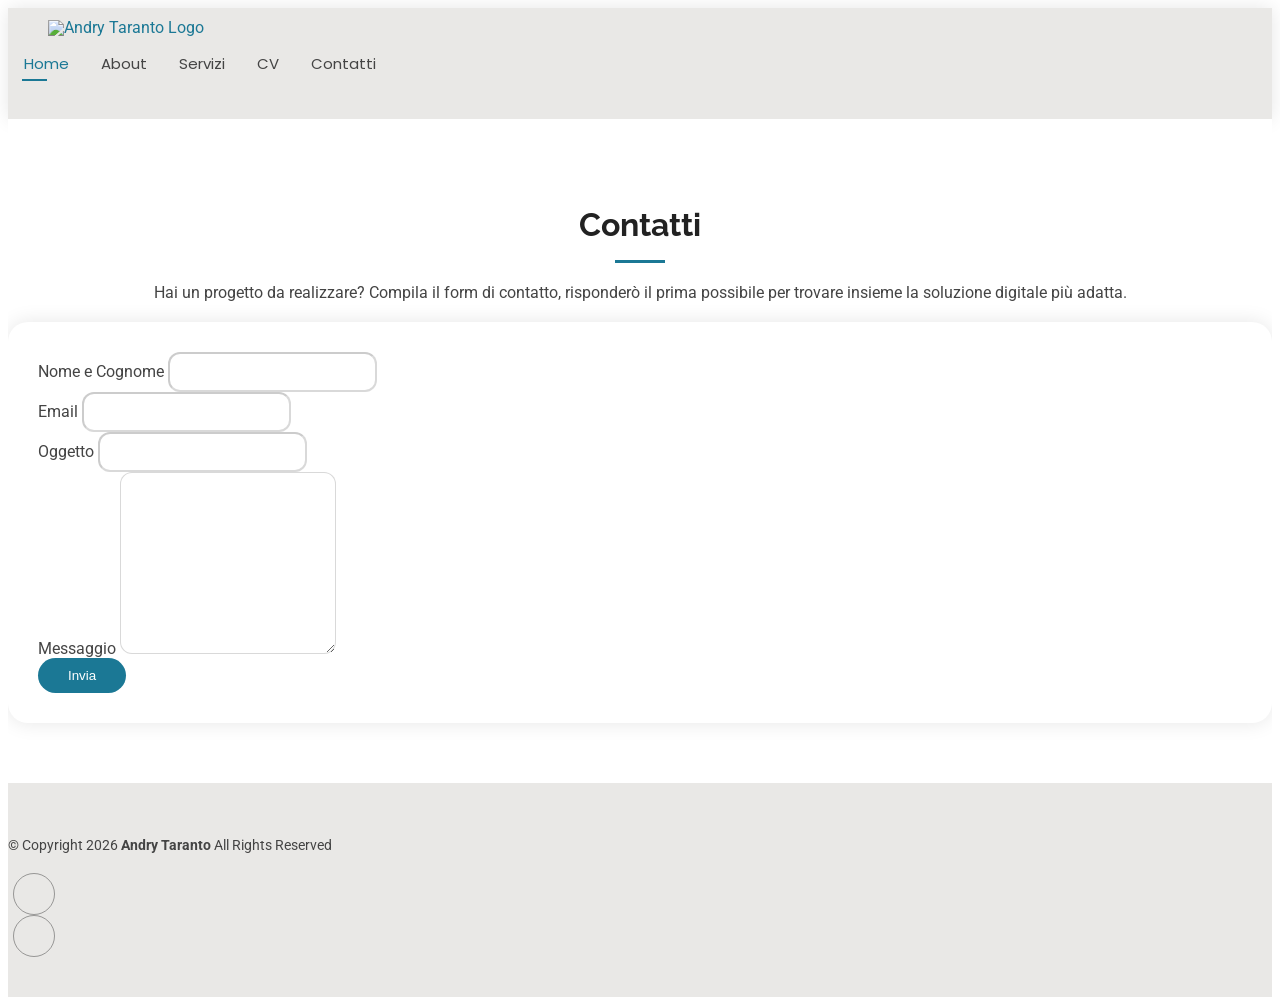
==== contatti.html @ 2120cf8f "pagina contatti + form emailjs + cv" ====
<!DOCTYPE html>
<html lang="en">

<head>
  <meta charset="utf-8">
  <meta content="width=device-width, initial-scale=1.0" name="viewport">
  <title>Andry Taranto </title>
  <meta name="description" content="">
  <meta name="keywords" content="">

  <!-- Favicons -->
  <link href="assets/img/favicon_andry-bg.png" rel="icon">

  <!-- Fonts -->
  <link href="https://fonts.googleapis.com" rel="preconnect">
  <link href="https://fonts.gstatic.com" rel="preconnect" crossorigin>
  <link href="https://fonts.googleapis.com/css2?family=Roboto:ital,wght@0,100;0,300;0,400;0,500;0,700;0,900;1,100;1,300;1,400;1,500;1,700;1,900&family=Poppins:ital,wght@0,100;0,200;0,300;0,400;0,500;0,600;0,700;0,800;0,900;1,100;1,200;1,300;1,400;1,500;1,600;1,700;1,800;1,900&family=Raleway:ital,wght@0,100;0,200;0,300;0,400;0,500;0,600;0,700;0,800;0,900;1,100;1,200;1,300;1,400;1,500;1,600;1,700;1,800;1,900&display=swap" rel="stylesheet">

  <!-- Vendor CSS Files -->
  <link href="assets/vendor/bootstrap/css/bootstrap.min.css" rel="stylesheet">
  <link href="assets/vendor/bootstrap-icons/bootstrap-icons.css" rel="stylesheet">
  <link href="assets/vendor/aos/aos.css" rel="stylesheet">
  <link href="assets/vendor/swiper/swiper-bundle.min.css" rel="stylesheet">
  <link href="assets/vendor/glightbox/css/glightbox.min.css" rel="stylesheet">

  <!-- Main CSS File -->
  <link href="assets/css/main.css" rel="stylesheet">

</head>

<body class="contact-page">

  <header id="header" class="header d-flex align-items-center light-background sticky-top">
    <div class="container-fluid position-relative d-flex align-items-center justify-content-between">

      <a href="index.html" class="logo d-flex align-items-center me-auto me-xl-0">
        <img src="assets/img/logo_sito_andrytaranto.png" alt="Andry Taranto Logo">
      </a>

      <nav id="navmenu" class="navmenu">
        <ul>
          <li><a href="index.html" class="active">Home</a></li>
          <li><a href="index.html#about">About</a></li>
          <li><a href="index.html#services">Servizi</a></li>
          <li><a href="cv.html">CV</a></li>
          <li><a href="contatti.html">Contatti</a></li>
        </ul>
        <i class="mobile-nav-toggle d-xl-none bi bi-list"></i>
      </nav>

      <div class="header-social-links">
        <a href="https://www.linkedin.com/in/andreinataranto/" target="_blank" class="linkedin"><i class="bi bi-linkedin"></i></a>
        <a href="https://www.behance.net/gallery/135081505/Portfolio-Andreina-Taranto" target="_blank" class="behance"><i class="bi bi-behance"></i></a>
      </div>

    </div>
  </header>

  <main class="main">

    <!-- Contact Section -->
    <section id="contact" class="contact section">

      <!-- Section Title -->
      <div class="container section-title" data-aos="fade-up">
        <h2>Contatti</h2>
        <p>Hai un progetto da realizzare? Compila il form di contatto, risponderò il prima possibile per trovare insieme la soluzione digitale più adatta. </p>
      </div><!-- End Section Title -->

<div class="container" data-aos="fade-up" data-aos-delay="100">

  <div class="row justify-content-center">

    <div class="col-lg-7">
      <form id="contact-form" class="email-form" data-aos="fade-up" data-aos-delay="200">
        
        <div class="row gy-4">

          <div class="col-md-6">
            <label for="name-field" class="pb-2">Nome e Cognome</label>
            <input type="text" name="name" id="name-field" class="form-control" required>
          </div>

          <div class="col-md-6">
            <label for="email-field" class="pb-2">Email</label>
            <input type="email" class="form-control" name="email" id="email-field" required>
          </div>

          <div class="col-md-12">
            <label for="subject-field" class="pb-2">Oggetto</label>
            <input type="text" class="form-control" name="subject" id="subject-field" required>
          </div>

          <div class="col-md-12">
            <label for="message-field" class="pb-2">Messaggio</label>
            <textarea class="form-control" name="message" rows="10" id="message-field" required></textarea>
          </div>

          <!-- reCAPTCHA -->
          <div class="col-md-12 text-center">
            <div class="g-recaptcha" data-sitekey="6Ldn258sAAAAAC4zrTqHimNMh4dBRYArF_YlAk2s"></div>
          </div>

          <div class="col-md-12 text-center">
            <div class="loading" style="display:none;">Loading</div>
            <div class="error-message" style="display:none;"></div>
            <div class="sent-message" style="display:none;">Il tuo messaggio è stato inviato. Grazie!</div>

            <button type="submit">Invia</button>
          </div>

        </div>

      </form>
    </div>

  </div>

</div>

    </section><!-- /Contact Section -->

  </main>

  <footer id="footer" class="footer light-background">

    <div class="container">
      <div class="copyright text-center ">
        <p>© <span>Copyright 2026</span> <strong class="px-1 sitename">Andry Taranto</strong> <span>All Rights Reserved<br></span></p>
      </div>
      <div class="social-links d-flex justify-content-center">
        <a href="https://www.linkedin.com/in/andreinataranto/"  target="_blank" class="linkedin"><i class="bi bi-linkedin"></i></a>
        <a href="https://www.behance.net/gallery/135081505/Portfolio-Andreina-Taranto" target="_blank" class="behance"><i class="bi bi-behance"></i></a>
      </div>
    </div>

  </footer>

  <!-- Scroll Top -->
  <a href="#" id="scroll-top" class="scroll-top d-flex align-items-center justify-content-center"><i class="bi bi-arrow-up-short"></i></a>

  <!-- Preloader -->
  <div id="preloader"></div>

  <!-- Vendor JS Files -->
  <script src="assets/vendor/bootstrap/js/bootstrap.bundle.min.js"></script>
  <script src="assets/vendor/aos/aos.js"></script>
  <script src="assets/vendor/waypoints/noframework.waypoints.js"></script>
  <script src="assets/vendor/purecounter/purecounter_vanilla.js"></script>
  <script src="assets/vendor/swiper/swiper-bundle.min.js"></script>
  <script src="assets/vendor/glightbox/js/glightbox.min.js"></script>
  <script src="assets/vendor/imagesloaded/imagesloaded.pkgd.min.js"></script>
  <script src="assets/vendor/isotope-layout/isotope.pkgd.min.js"></script>

  <!-- Main JS File -->
  <script src="assets/js/main.js"></script>

  <!-- EmailJS -->
<script src="https://cdn.jsdelivr.net/npm/emailjs-com@3/dist/email.min.js"></script>

<!-- reCAPTCHA -->
<script src="https://www.google.com/recaptcha/api.js" async defer></script>

</body>

</html>
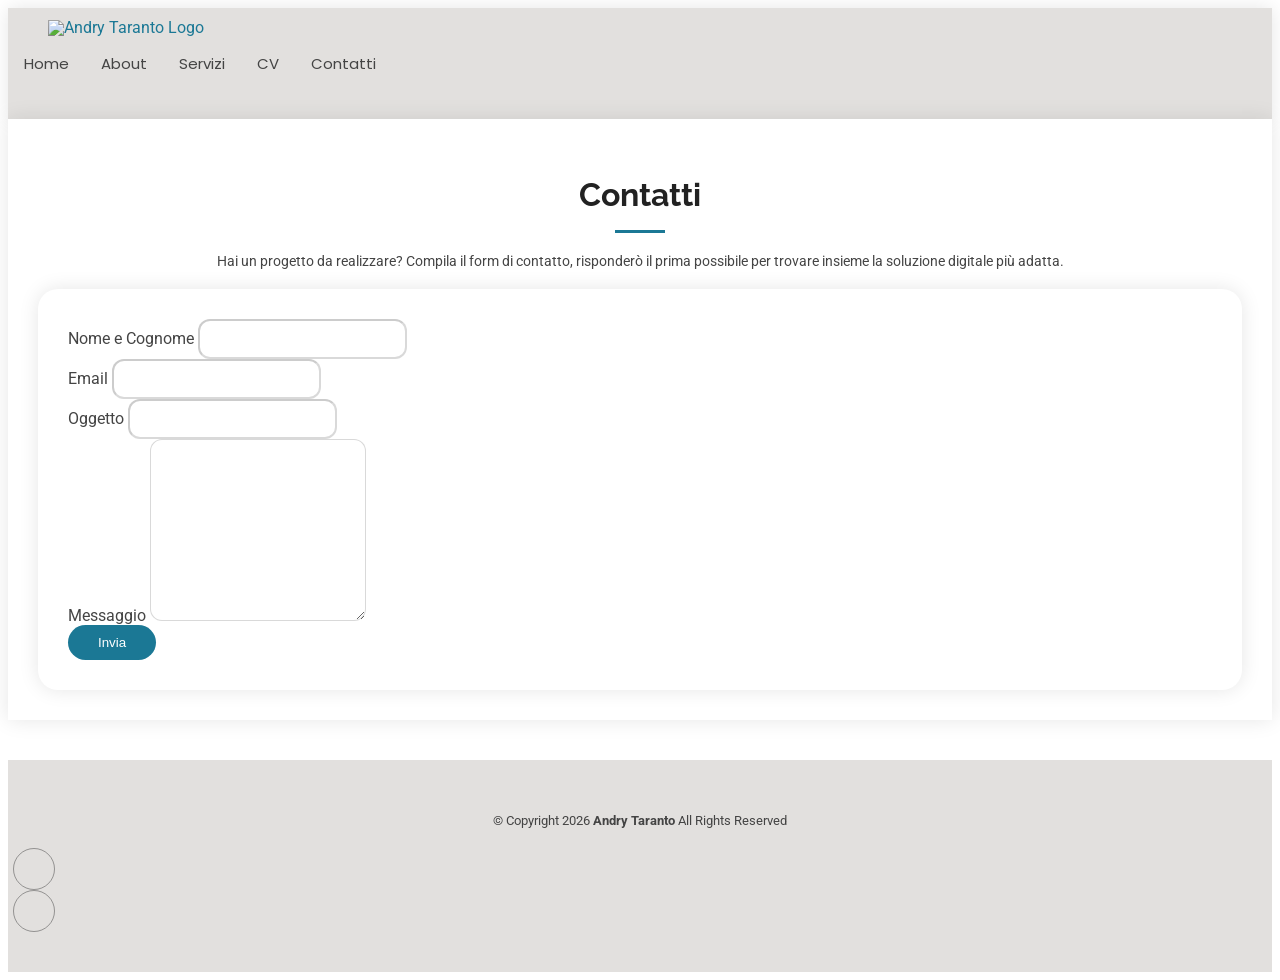
==== commit b765abcd: "modifiche js" ====
--- a/contatti.html
+++ b/contatti.html
@@ -20,8 +20,6 @@
   <link href="assets/vendor/bootstrap/css/bootstrap.min.css" rel="stylesheet">
   <link href="assets/vendor/bootstrap-icons/bootstrap-icons.css" rel="stylesheet">
   <link href="assets/vendor/aos/aos.css" rel="stylesheet">
-  <link href="assets/vendor/swiper/swiper-bundle.min.css" rel="stylesheet">
-  <link href="assets/vendor/glightbox/css/glightbox.min.css" rel="stylesheet">
 
   <!-- Main CSS File -->
   <link href="assets/css/main.css" rel="stylesheet">
@@ -39,11 +37,11 @@
 
       <nav id="navmenu" class="navmenu">
         <ul>
-          <li><a href="index.html" class="active">Home</a></li>
+          <li><a href="index.html">Home</a></li>
           <li><a href="index.html#about">About</a></li>
           <li><a href="index.html#services">Servizi</a></li>
           <li><a href="cv.html">CV</a></li>
-          <li><a href="contatti.html">Contatti</a></li>
+          <li><a href="contatti.html" class="active">Contatti</a></li>
         </ul>
         <i class="mobile-nav-toggle d-xl-none bi bi-list"></i>
       </nav>
@@ -145,18 +143,12 @@
   <!-- Vendor JS Files -->
   <script src="assets/vendor/bootstrap/js/bootstrap.bundle.min.js"></script>
   <script src="assets/vendor/aos/aos.js"></script>
-  <script src="assets/vendor/waypoints/noframework.waypoints.js"></script>
-  <script src="assets/vendor/purecounter/purecounter_vanilla.js"></script>
-  <script src="assets/vendor/swiper/swiper-bundle.min.js"></script>
-  <script src="assets/vendor/glightbox/js/glightbox.min.js"></script>
-  <script src="assets/vendor/imagesloaded/imagesloaded.pkgd.min.js"></script>
-  <script src="assets/vendor/isotope-layout/isotope.pkgd.min.js"></script>
 
   <!-- Main JS File -->
   <script src="assets/js/main.js"></script>
 
   <!-- EmailJS -->
-<script src="https://cdn.jsdelivr.net/npm/emailjs-com@3/dist/email.min.js"></script>
+<script src="https://cdn.jsdelivr.net/npm/emailjs-com@3/dist/email.min.js" defer></script>
 
 <!-- reCAPTCHA -->
 <script src="https://www.google.com/recaptcha/api.js" async defer></script>
--- a/assets/css/main.css
+++ b/assets/css/main.css
@@ -0,0 +1,1043 @@
+/* Fonts */
+:root {
+  --default-font: "Roboto",  system-ui, -apple-system, "Segoe UI", Roboto, "Helvetica Neue", Arial, "Noto Sans", "Liberation Sans", sans-serif, "Apple Color Emoji", "Segoe UI Emoji", "Segoe UI Symbol", "Noto Color Emoji";
+  --heading-font: "Raleway",  sans-serif;
+  --nav-font: "Poppins",  sans-serif;
+}
+
+/* Global Colors */
+:root { 
+  --background-color: #ffffff; 
+  --default-color: #444444; 
+  --heading-color: #222222; 
+  --accent-color: #1b7895; 
+  --surface-color: #ffffff; 
+  --contrast-color: #ffffff; 
+}
+
+/* Nav Menu Colors */
+:root {
+  --nav-color: #444444;  
+  --nav-hover-color: #1b7895; 
+  --nav-mobile-background-color: #ffffff; 
+  --nav-dropdown-background-color: #ffffff; 
+  --nav-dropdown-color: #444444; 
+  --nav-dropdown-hover-color: #1b7895; 
+}
+
+/* Color Presets */
+
+.light-background {
+  --background-color: #e2e0de;
+  --surface-color: #ffffff;
+}
+
+.dark-background {
+  --background-color: #060606;
+  --default-color: #ffffff;
+  --heading-color: #ffffff;
+  --surface-color: #252525;
+  --contrast-color: #ffffff;
+}
+
+/* Smooth scroll */
+:root {
+  scroll-behavior: smooth;
+}
+
+/*--------------------------------------------------------------
+# General Styling & Shared Classes
+--------------------------------------------------------------*/
+body {
+  color: var(--default-color);
+  background-color: var(--background-color);
+  font-family: var(--default-font);
+}
+
+a {
+  color: var(--accent-color);
+  text-decoration: none;
+  transition: 0.3s;
+}
+
+a:hover {
+  /*color: color-mix(in srgb, var(--accent-color), transparent 25%); */
+  text-decoration: none;
+}
+
+h1,
+h2,
+h3,
+h4,
+h5,
+h6 {
+  color: var(--heading-color);
+  font-family: var(--heading-font);
+}
+
+.btn-priamary {
+  color: var(--contrast-color);
+  background: var(--accent-color);
+  font-family: var(--heading-font);
+  text-transform: uppercase;
+  font-weight: 600;
+  font-size: 12px;
+  letter-spacing: 1px;
+  display: inline-block;
+  padding: 12px 40px;
+  border-radius: 50px;
+  transition: 0.5s;
+}
+
+.btn-priamary:hover {
+  background: color-mix(in srgb, var(--accent-color) 90%, white 20%);
+}
+
+.section-title a.btn-priamary {
+  margin-top: 20px;
+}
+
+/* Email Form Messages
+------------------------------*/
+.email-form {
+  border-radius: 20px;
+}
+
+
+.email-form .error-message {
+  display: none;
+  background: #df1529;
+  color: #ffffff;
+  text-align: left;
+  padding: 15px;
+  margin-bottom: 24px;
+  font-weight: 600;
+}
+
+.email-form .sent-message {
+  display: none;
+  color: #ffffff;
+  background: #059652;
+  text-align: center;
+  padding: 15px;
+  margin-bottom: 24px;
+  font-weight: 600;
+}
+
+.email-form .loading {
+  display: none;
+  background: var(--surface-color);
+  text-align: center;
+  padding: 15px;
+  margin-bottom: 24px;
+}
+
+.email-form .loading:before {
+  content: "";
+  display: inline-block;
+  border-radius: 50%;
+  width: 24px;
+  height: 24px;
+  margin: 0 10px -6px 0;
+  border: 3px solid var(--accent-color);
+  border-top-color: var(--surface-color);
+  animation: email-form-loading 1s linear infinite;
+}
+
+@keyframes email-form-loading {
+  0% {
+    transform: rotate(0deg);
+  }
+
+  100% {
+    transform: rotate(360deg);
+  }
+}
+
+/*--------------------------------------------------------------
+# Global Header
+--------------------------------------------------------------*/
+.header {
+  color: var(--default-color);
+  background-color: var(--background-color);
+  padding: 10px 0;
+  transition: all 0.5s;
+  z-index: 997;
+  box-shadow: 0px 0 18px rgba(0, 0, 0, 0.1);
+}
+
+.header .logo {
+  line-height: 1;
+  margin-left: 40px;
+}
+
+.header .logo img {
+  max-height: 60px;
+}
+
+.header .logo h1 {
+  font-size: 32px;
+  margin: 0;
+  font-weight: 300;
+  text-transform: uppercase;
+  color: var(--heading-color);
+}
+
+.header .header-social-links {
+  padding-right: 40px;
+}
+
+.header .header-social-links a {
+  color: color-mix(in srgb, var(--default-color), transparent 40%);
+  padding-left: 6px;
+  display: inline-block;
+  transition: 0.3s;
+  font-size: 16px;
+}
+
+.header .header-social-links a:hover {
+  color: var(--accent-color);
+}
+
+.header .header-social-links a i {
+  line-height: 0px;
+}
+
+@media (max-width: 1200px) {
+  .header .logo {
+    order: 1;
+  }
+
+  .header .header-social-links {
+    order: 2;
+  }
+
+  .header .navmenu {
+    order: 3;
+  }
+}
+
+/*--------------------------------------------------------------
+# Navigation Menu
+--------------------------------------------------------------*/
+/* Desktop Navigation */
+@media (min-width: 1200px) {
+  .navmenu {
+    padding: 0;
+  }
+
+  .navmenu ul {
+    margin: 0;
+    padding: 0;
+    display: flex;
+    list-style: none;
+    align-items: center;
+  }
+
+  .navmenu li {
+    position: relative;
+  }
+
+  .navmenu>ul>li {
+    white-space: nowrap;
+    padding: 15px 14px;
+  }
+
+  .navmenu>ul>li:last-child {
+    padding-right: 0;
+  }
+
+  .navmenu a,
+  .navmenu a:focus {
+    color: var(--nav-color);
+    font-size: 15px;
+    padding: 0 2px;
+    font-family: var(--nav-font);
+    font-weight: 400;
+    display: flex;
+    align-items: center;
+    justify-content: space-between;
+    white-space: nowrap;
+    transition: 0.3s;
+    position: relative;
+  }
+
+  .navmenu a i,
+  .navmenu a:focus i {
+    font-size: 12px;
+    line-height: 0;
+    margin-left: 5px;
+    transition: 0.3s;
+  }
+
+  .navmenu>ul>li>a:before {
+    content: "";
+    position: absolute;
+    height: 2px;
+    bottom: -6px;
+    left: 0;
+    background-color: var(--nav-hover-color);
+    visibility: hidden;
+    width: 0px;
+    transition: all 0.3s ease-in-out 0s;
+  }
+
+  .navmenu a:hover:before,
+  .navmenu li:hover>a:before,
+  .navmenu .active:before {
+    visibility: visible;
+    width: 25px;
+  }
+
+  .navmenu li:hover>a,
+  .navmenu .active,
+  .navmenu .active:focus {
+    color: var(--nav-hover-color);
+  }
+}
+
+/* Mobile Navigation */
+@media (max-width: 1199px) {
+  .mobile-nav-toggle {
+    color: var(--nav-color);
+    font-size: 28px;
+    line-height: 0;
+    margin-right: 10px;
+    cursor: pointer;
+    transition: color 0.3s;
+  }
+
+  .navmenu {
+    padding: 0;
+    z-index: 9997;
+  }
+
+  .navmenu ul {
+    display: none;
+    list-style: none;
+    position: absolute;
+    inset: 60px 20px 20px 20px;
+    padding: 10px 0;
+    margin: 0;
+    border-radius: 6px;
+    background-color: var(--nav-mobile-background-color);
+    border: 1px solid color-mix(in srgb, var(--default-color), transparent 90%);
+    box-shadow: none;
+    overflow-y: auto;
+    transition: 0.3s;
+    z-index: 9998;
+  }
+
+  .navmenu a,
+  .navmenu a:focus {
+    color: var(--nav-dropdown-color);
+    padding: 10px 20px;
+    font-family: var(--nav-font);
+    font-size: 17px;
+    font-weight: 500;
+    display: flex;
+    align-items: center;
+    justify-content: space-between;
+    white-space: nowrap;
+    transition: 0.3s;
+  }
+
+  .navmenu a i,
+  .navmenu a:focus i {
+    font-size: 12px;
+    line-height: 0;
+    margin-left: 5px;
+    width: 30px;
+    height: 30px;
+    display: flex;
+    align-items: center;
+    justify-content: center;
+    border-radius: 50%;
+    transition: 0.3s;
+    background-color: color-mix(in srgb, var(--accent-color), transparent 90%);
+  }
+
+  .navmenu a i:hover,
+  .navmenu a:focus i:hover {
+    background-color: var(--accent-color);
+    color: var(--contrast-color);
+  }
+
+  .navmenu a:hover,
+  .navmenu .active,
+  .navmenu .active:focus {
+    color: var(--nav-dropdown-hover-color);
+  }
+
+  .navmenu .active i,
+  .navmenu .active:focus i {
+    background-color: var(--accent-color);
+    color: var(--contrast-color);
+    transform: rotate(180deg);
+  }
+
+  .mobile-nav-active {
+    overflow: hidden;
+  }
+
+  .mobile-nav-active .mobile-nav-toggle {
+    color: #fff;
+    position: absolute;
+    font-size: 32px;
+    top: 15px;
+    right: 15px;
+    margin-right: 0;
+    z-index: 9999;
+  }
+
+  .mobile-nav-active .navmenu {
+    position: fixed;
+    overflow: hidden;
+    inset: 0;
+    background: rgba(33, 37, 41, 0.8);
+    transition: 0.3s;
+  }
+
+  .mobile-nav-active .navmenu>ul {
+    display: block;
+  }
+}
+
+/*--------------------------------------------------------------
+# Global Footer
+--------------------------------------------------------------*/
+.footer {
+  color: var(--default-color);
+  background-color: var(--background-color);
+  font-size: 14px;
+  padding: 40px 0;
+  position: relative;
+}
+
+.footer .copyright p {
+  margin-bottom: 0;
+}
+
+.footer .social-links {
+  margin-top: 20px;
+}
+
+.footer .social-links a {
+  display: flex;
+  align-items: center;
+  justify-content: center;
+  width: 40px;
+  height: 40px;
+  border-radius: 50%;
+  border: 1px solid color-mix(in srgb, var(--default-color), transparent 50%);
+  font-size: 16px;
+  color: color-mix(in srgb, var(--default-color), transparent 50%);
+  margin: 0 5px;
+  transition: 0.3s;
+}
+
+.footer .social-links a:hover {
+  color: var(--accent-color);
+  border-color: var(--accent-color);
+}
+
+.footer {
+  margin-top: 10px;
+  font-size: 13px;
+  text-align: center;
+}
+
+/*--------------------------------------------------------------
+# Preloader
+--------------------------------------------------------------*/
+#preloader {
+  position: fixed;
+  inset: 0;
+  z-index: 9999;
+  overflow: hidden;
+  background-color: var(--background-color);
+  transition: all 0.6s ease-out;
+  width: 100%;
+  height: 100vh;
+}
+
+#preloader:before,
+#preloader:after {
+  content: "";
+  position: absolute;
+  border: 4px solid var(--accent-color);
+  border-radius: 50%;
+  animation: animate-preloader 2s cubic-bezier(0, 0.2, 0.8, 1) infinite;
+}
+
+#preloader:after {
+  animation-delay: -0.5s;
+}
+
+@keyframes animate-preloader {
+  0% {
+    width: 10px;
+    height: 10px;
+    top: calc(50% - 5px);
+    left: calc(50% - 5px);
+    opacity: 1;
+  }
+
+  100% {
+    width: 72px;
+    height: 72px;
+    top: calc(50% - 36px);
+    left: calc(50% - 36px);
+    opacity: 0;
+  }
+}
+
+/*--------------------------------------------------------------
+# Scroll Top Button
+--------------------------------------------------------------*/
+.scroll-top {
+  position: fixed;
+  visibility: hidden;
+  opacity: 0;
+  right: 15px;
+  bottom: -15px;
+  z-index: 99999;
+  background-color: var(--accent-color);
+  width: 44px;
+  height: 44px;
+  border-radius: 50px;
+  transition: all 0.4s;
+}
+
+.scroll-top i {
+  font-size: 24px;
+  color: var(--contrast-color);
+  line-height: 0;
+}
+
+.scroll-top:hover {
+  background-color: color-mix(in srgb, var(--accent-color), transparent 20%);
+  color: var(--contrast-color);
+}
+
+.scroll-top.active {
+  visibility: visible;
+  opacity: 1;
+  bottom: 15px;
+}
+
+/*--------------------------------------------------------------
+# Disable aos animation delay on mobile devices
+--------------------------------------------------------------*/
+@media screen and (max-width: 768px) {
+  [data-aos-delay] {
+    transition-delay: 0 !important;
+  }
+}
+
+/*--------------------------------------------------------------
+# Global Page Titles 
+--------------------------------------------------------------*/
+.page-title {
+  color: var(--default-color);
+  background-color: var(--background-color);
+  padding: 25px 0;
+  position: relative;
+  border-bottom: 1px solid color-mix(in srgb, var(--default-color), transparent 85%);
+}
+
+.page-title h1 {
+  font-size: 24px;
+  font-weight: 400;
+}
+
+.page-title {
+  display: flex;
+  flex-wrap: wrap;
+  list-style: none;
+  padding: 0;
+  margin: 0;
+  font-size: 14px;
+  font-weight: 400;
+}
+
+.page-title {
+  padding-left: 10px;
+}
+
+.page-title:before {
+  content: "/";
+  display: inline-block;
+  padding-right: 10px;
+  color: color-mix(in srgb, var(--default-color), transparent 70%);
+}
+
+/*--------------------------------------------------------------
+# Global Sections
+--------------------------------------------------------------*/
+section,
+.section {
+  color: var(--default-color);
+  background-color: var(--background-color);
+  padding: 60px 0;
+  scroll-margin-top: 100px;
+  overflow: clip;
+}
+
+@media (max-width: 1199px) {
+
+  section,
+  .section {
+    scroll-margin-top: 66px;
+  }
+}
+
+/*--------------------------------------------------------------
+# Global Section Titles
+--------------------------------------------------------------*/
+.section-title {
+  text-align: center;
+  padding-bottom: 20px;
+  position: relative;
+}
+
+.section-title h2 {
+  font-size: 32px;
+  font-weight: 700;
+  margin-bottom: 20px;
+  padding-bottom: 20px;
+  position: relative;
+}
+
+.section-title h2:after {
+  content: "";
+  position: absolute;
+  display: block;
+  width: 50px;
+  height: 3px;
+  background: var(--accent-color);
+  left: 0;
+  right: 0;
+  bottom: 0;
+  margin: auto;
+}
+
+.section-title p {
+  margin-bottom: 0;
+}
+
+/*--------------------------------------------------------------
+# Hero Section
+--------------------------------------------------------------*/
+.hero {
+  width: 100%;
+  min-height: calc(100vh - 82px);
+  position: relative;
+  padding: 80px 0;
+  display: flex;
+  align-items: center;
+  justify-content: center;
+}
+
+@media (max-width: 1200px) {
+  .hero {
+    min-height: calc(100vh - 300px);
+  }
+}
+
+.hero img {
+  position: absolute;
+  inset: 0;
+  display: block;
+  width: 100%;
+  height: 100%;
+  object-fit: cover;
+  z-index: 1;
+}
+
+.hero .container {
+  position: relative;
+  z-index: 3;
+}
+
+.hero h2 {
+  margin: 0;
+  font-size: 48px;
+  font-weight: 700;
+}
+
+.hero p {
+  margin: 10px 0 0 0;
+  font-size: 24px;
+  color: var(--heading-color);
+}
+
+.hero p span {
+  letter-spacing: 1px;
+  border-bottom: 2px solid var(--accent-color);
+}
+
+.hero .btn-get-started {
+  color: var(--contrast-color);
+  background: var(--accent-color);
+  font-family: var(--heading-font);
+  text-transform: uppercase;
+  font-weight: 600;
+  font-size: 12px;
+  letter-spacing: 1px;
+  display: inline-block;
+  padding: 12px 40px;
+  border-radius: 50px;
+  transition: 0.5s;
+  margin-top: 30px;
+}
+
+.hero .btn-get-started:hover {
+  background: color-mix(in srgb, var(--accent-color) 90%, white 20%);
+}
+
+@media (max-width: 768px) {
+  .hero h2 {
+    font-size: 32px;
+  }
+
+  .hero p {
+    font-size: 18px;
+  }
+}
+
+/*--------------------------------------------------------------
+# About Section
+--------------------------------------------------------------*/
+.about .content h2 {
+  font-weight: 700;
+  font-size: 24px;
+}
+
+.about .content ul {
+  list-style: none;
+  padding: 0;
+}
+
+.about .content ul li {
+  margin-bottom: 20px;
+  display: flex;
+  align-items: center;
+}
+
+.about .content ul strong {
+  margin-right: 10px;
+}
+
+.about .content ul i {
+  font-size: 16px;
+  margin-right: 5px;
+  color: var(--accent-color);
+  line-height: 0;
+}
+
+.txt-center {
+  align-content: center;
+}
+
+.img-center {
+  display: flex;
+  align-items: center;
+  justify-content: center;
+}
+
+.img-fluid {
+  max-width: 100%;
+  height: auto;
+  border-radius: 10px;
+}
+
+/*--------------------------------------------------------------
+# Resume Section
+--------------------------------------------------------------*/
+.resume .resume-title {
+  color: var(--heading-color);
+  font-size: 26px;
+  font-weight: 700;
+  margin-top: 20px;
+  margin-bottom: 20px;
+}
+
+.resume .resume-item {
+  padding: 0 0 20px 20px;
+  margin-top: -2px;
+  border-left: 2px solid var(--accent-color);
+  position: relative;
+}
+
+.resume .resume-item h4 {
+  line-height: 18px;
+  font-size: 18px;
+  font-weight: 600;
+  text-transform: uppercase;
+  color: color-mix(in srgb, var(--default-color), transparent 20%);
+  margin-bottom: 10px;
+}
+
+.resume .resume-item h5 {
+  font-size: 16px;
+  padding: 5px 15px;
+  display: inline-block;
+  font-weight: 600;
+  margin-bottom: 10px;
+}
+
+.resume .resume-item ul {
+  padding-left: 20px;
+}
+
+.resume .resume-item ul li {
+  padding-bottom: 10px;
+}
+
+.resume .resume-item:last-child {
+  padding-bottom: 0;
+}
+
+.resume .resume-item::before {
+  content: "";
+  position: absolute;
+  width: 16px;
+  height: 16px;
+  border-radius: 50px;
+  left: -9px;
+  top: 0;
+  background: var(--background-color);
+  border: 2px solid var(--accent-color);
+}
+
+/*--------------------------------------------------------------
+# Services Section
+--------------------------------------------------------------*/
+.services .service-item {
+  background-color: var(--surface-color);
+  box-shadow: 0px 5px 90px 0px rgba(0, 0, 0, 0.1);
+  height: 100%;
+  padding: 60px 30px;
+  text-align: center;
+  transition: 0.3s;
+  border-radius: 5px;
+}
+
+.services .service-item .icon {
+  margin: 0 auto;
+  width: 100px;
+  height: 100px;
+  display: flex;
+  align-items: center;
+  justify-content: center;
+  transition: ease-in-out 0.3s;
+  position: relative;
+}
+
+.services .service-item .icon i {
+  font-size: 36px;
+  transition: 0.5s;
+  position: relative;
+}
+
+.services .service-item .icon svg {
+  position: absolute;
+  top: 0;
+  left: 0;
+}
+
+.services .service-item .icon svg path {
+  transition: 0.5s;
+  fill: color-mix(in srgb, var(--default-color), transparent 95%);
+}
+
+.services .service-item h3 {
+  font-weight: 700;
+  margin: 10px 0 15px 0;
+  font-size: 22px;
+}
+
+.services .service-item p {
+  line-height: 24px;
+  font-size: 14px;
+  margin-bottom: 0;
+}
+
+.services .service-item:hover {
+  box-shadow: 0px 5px 35px 0px rgba(0, 0, 0, 0.1);
+}
+
+.services .service-item.item-cyan i {
+  color: #0dcaf0;
+}
+
+.services .service-item.item-cyan:hover .icon i {
+  color: #fff;
+}
+
+.services .service-item.item-cyan:hover .icon path {
+  fill: #0dcaf0;
+}
+
+.services .service-item.item-orange i {
+  color: #fd7e14;
+}
+
+.services .service-item.item-orange:hover .icon i {
+  color: #fff;
+}
+
+.services .service-item.item-orange:hover .icon path {
+  fill: #fd7e14;
+}
+
+.services .service-item.item-teal i {
+  color: #20c997;
+}
+
+.services .service-item.item-teal:hover .icon i {
+  color: #fff;
+}
+
+.services .service-item.item-teal:hover .icon path {
+  fill: #20c997;
+}
+
+.services .service-item.item-red i {
+  color: #df1529;
+}
+
+.services .service-item.item-red:hover .icon i {
+  color: #fff;
+}
+
+.services .service-item.item-red:hover .icon path {
+  fill: #df1529;
+}
+
+.services .service-item.item-indigo i {
+  color: #6610f2;
+}
+
+.services .service-item.item-indigo:hover .icon i {
+  color: #fff;
+}
+
+.services .service-item.item-indigo:hover .icon path {
+  fill: #6610f2;
+}
+
+.services .service-item.item-pink i {
+  color: #f3268c;
+}
+
+.services .service-item.item-pink:hover .icon i {
+  color: #fff;
+}
+
+.services .service-item.item-pink:hover .icon path {
+  fill: #f3268c;
+}
+
+
+/*--------------------------------------------------------------
+# Contact Section
+--------------------------------------------------------------*/
+.contact {
+  background-color: var(--surface-color);
+  box-shadow: 0px 0px 20px rgba(0, 0, 0, 0.1);
+  padding: 30px;
+}
+
+@media (max-width: 575px) {
+  .contact {
+    padding: 20px;
+  }
+}
+
+.contact {
+  margin-bottom: 40px;
+}
+
+.contact i {
+  font-size: 20px;
+  color: var(--accent-color);
+  background: color-mix(in srgb, var(--accent-color), transparent 92%);
+  width: 44px;
+  height: 44px;
+  display: flex;
+  justify-content: center;
+  align-items: center;
+  border-radius: 50px;
+  transition: all 0.3s ease-in-out;
+  margin-right: 15px;
+}
+
+.contact h3 {
+  padding: 0;
+  font-size: 18px;
+  font-weight: 700;
+  margin-bottom: 5px;
+}
+
+.contact p {
+  padding: 0;
+  margin-bottom: 0;
+  font-size: 14px;
+}
+
+.contact:hover i {
+  background: var(--accent-color);
+  color: var(--contrast-color);
+}
+
+.contact .email-form {
+  background-color: var(--surface-color);
+  height: 100%;
+  padding: 30px;
+  box-shadow: 0px 0px 20px rgba(0, 0, 0, 0.1);
+}
+
+@media (max-width: 575px) {
+  .contact .email-form {
+    padding: 20px;
+  }
+}
+
+.contact .email-form input[type=text],
+.contact .email-form input[type=email],
+.contact .email-form textarea {
+  font-size: 14px;
+  padding: 10px 15px;
+  box-shadow: none;
+  border-radius: 12px;
+  color: var(--default-color);
+  background-color: var(--surface-color);
+  border-color: color-mix(in srgb, var(--default-color), transparent 80%);
+}
+
+.contact .email-form input[type=text]:focus,
+.contact .email-form input[type=email]:focus,
+.contact .email-form textarea:focus {
+  border-color: var(--accent-color);
+}
+
+.contact .email-form input[type=text]::placeholder,
+.contact .email-form input[type=email]::placeholder,
+.contact .email-form textarea::placeholder {
+  color: color-mix(in srgb, var(--default-color), transparent 70%);
+}
+
+.contact .email-form button[type=submit] {
+  color: var(--contrast-color);
+  background: var(--accent-color);
+  border: 0;
+  padding: 10px 30px;
+  transition: 0.4s;
+  border-radius: 50px;
+}
+
+.contact .email-form button[type=submit]:hover {
+  background: color-mix(in srgb, var(--accent-color), transparent 25%);
+}
